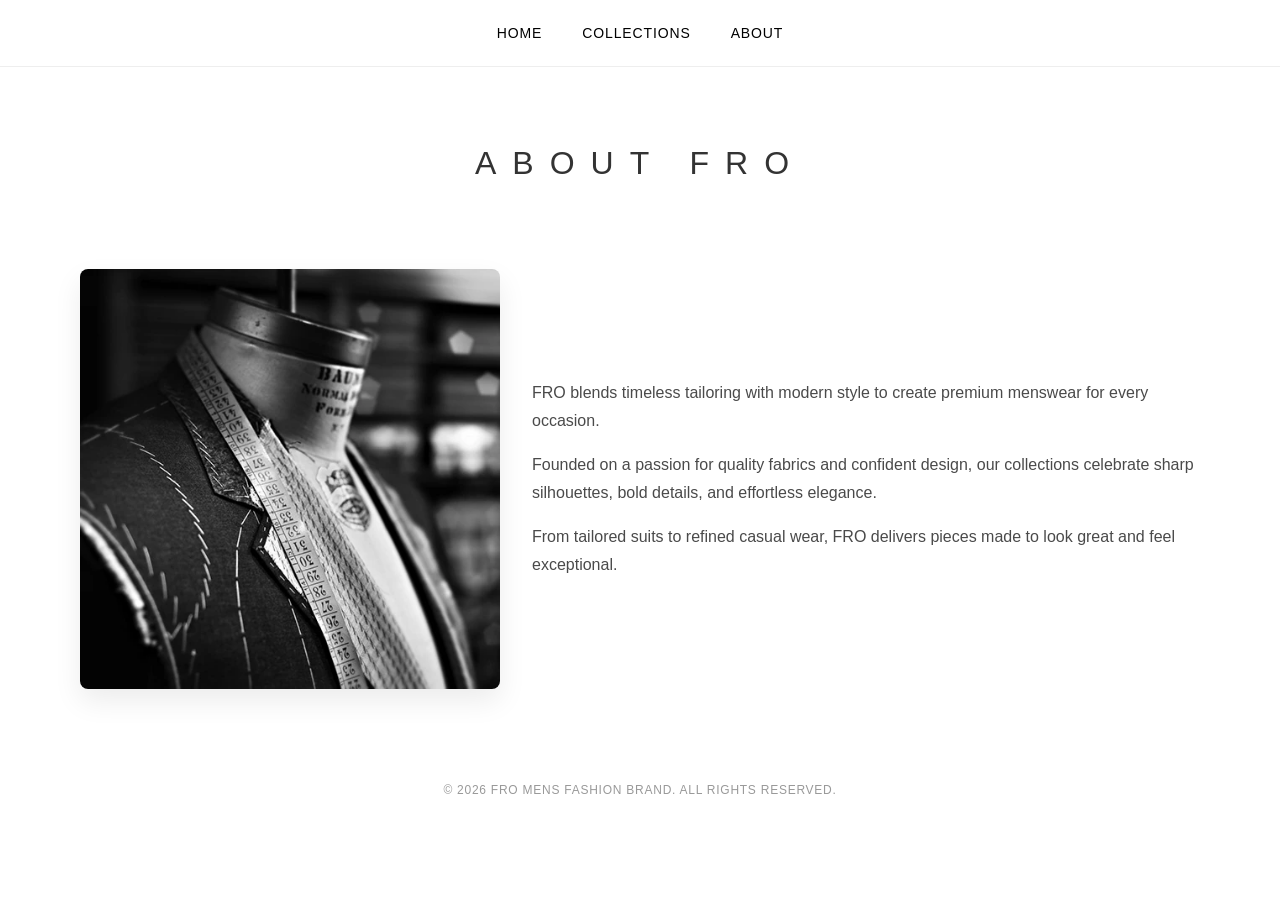
==== about.html @ a4d57778 "Initial commit of fashion website" ====
<!DOCTYPE html>
<html lang="en">

<head>
    <meta charset="UTF-8">
    <meta name="viewport" content="width=device-width, initial-scale=1.0">
    <title>About Us | FRO</title>
    <link rel="stylesheet" href="styles.css">
</head>

<body>

    <header>
        <nav>
            <ul>
                <li><a href="index.html">Home</a></li>
                <li><a href="collections.html">Collections</a></li>
                <li><a href="about.html">About</a></li>
            </ul>
        </nav>
    </header>

    <main>
        <h1>ABOUT FRO</h1>
        <div class="about-content">
            <img src="Images/Suit-Alterations-Tailor.jpg" alt="FRO fashion collection" class="about-image">
            <div class="about-text">
                <p>FRO blends timeless tailoring with modern style to create premium menswear for every occasion.</p>
                <p>Founded on a passion for quality fabrics and confident design, our collections celebrate sharp
                    silhouettes, bold details, and effortless elegance.</p>
                <p>From tailored suits to refined casual wear, FRO delivers pieces made to look great and feel
                    exceptional.</p>
            </div>
        </div>
    </main>

    <footer>
        <p>&copy; 2026 FRO MENS FASHION BRAND. ALL RIGHTS RESERVED.</p>
    </footer>

</body>

</html>
---- styles.css ----
body {
    margin: 0;
    padding: 0;
    font-family: 'Helvetica Neue', Helvetica, Arial, sans-serif;
    color: #333;
    line-height: 1.6;
    font-size: 1em;
}

header {
    padding: 1.25em 0;
    border-bottom: 0.0625em solid #eee;
}

nav ul {
    display: flex;
    justify-content: center;
    list-style: none;
    padding: 0;
    margin: 0;
}

nav ul li {
    margin: 0 1.25em;
}

nav ul li a {
    text-decoration: none;
    color: #000;
    font-weight: 500;
    letter-spacing: 0.0625em;
    text-transform: uppercase;
    font-size: 0.875em;
}

main {
    text-align: center;
    padding: 3.125em 5%;
    max-width: 1200px;
    margin: 0 auto;
}

h1 {
    font-weight: 300;
    letter-spacing: 0.5em;
    margin-bottom: 2.5em;
    text-transform: uppercase;
}

.product-image {
    width: 100%;
    max-width: 800px;
    height: auto;
    margin-bottom: 1.25em;
}

.page-title {
    text-align: center;
    margin-top: 3.125em;
    letter-spacing: 0.25em;
}

.collections-container {
    display: flex;
    justify-content: center;
    gap: 1.875em;
    padding: 2.5em 0;
    flex-wrap: wrap;
}

.collection-card {
    flex: 1;
    min-width: 18.75em;
    max-width: 25em;
    text-align: center;
    margin-bottom: 1.875em;
}

.collection-img {
    width: 100%;
    height: 31.25em;
    object-fit: cover;
    background-color: #f9f9f9;
    border: 0.0625em solid #f0f0f0;
    margin-bottom: 0.9375em;
}

.collection-card h2 {
    font-size: 1.125em;
    letter-spacing: 0.125em;
    margin-bottom: 0.625em;
}

.collection-card p {
    font-size: 0.875em;
    color: #666;
}

footer {
    text-align: center;
    padding: 2.5em 0;
    font-size: 0.75em;
    color: #999;
    letter-spacing: 0.0625em;
}

@media (max-width: 768px) {
    nav ul {
        flex-direction: column;
        gap: 10px;
    }

    .about-content {
        flex-direction: column;
    }
}

@media (max-width: 480px) {
    h1 {
        font-size: 1.2em;
        letter-spacing: 0.2em;
    }

    .about-content {
        padding: 0;
    }

    .collection-img {
        height: auto;
        aspect-ratio: 1/1;
    }
}

.about-content {
    display: flex;
    align-items: center;
    justify-content: center;
    gap: 2em;
    margin-top: 2em;
    padding: 0 1em;
}

.about-image {
    width: 100%;
    max-width: 420px;
    height: auto;
    border-radius: 0.5em;
    box-shadow: 0 0.75em 1.75em rgba(0, 0, 0, 0.08);
}

.about-text {
    max-width: 700px;
    text-align: left;
}

.about-text p {
    margin-bottom: 1em;
    color: #4a4a4a;
    font-size: 1rem;
    line-height: 1.75;
}
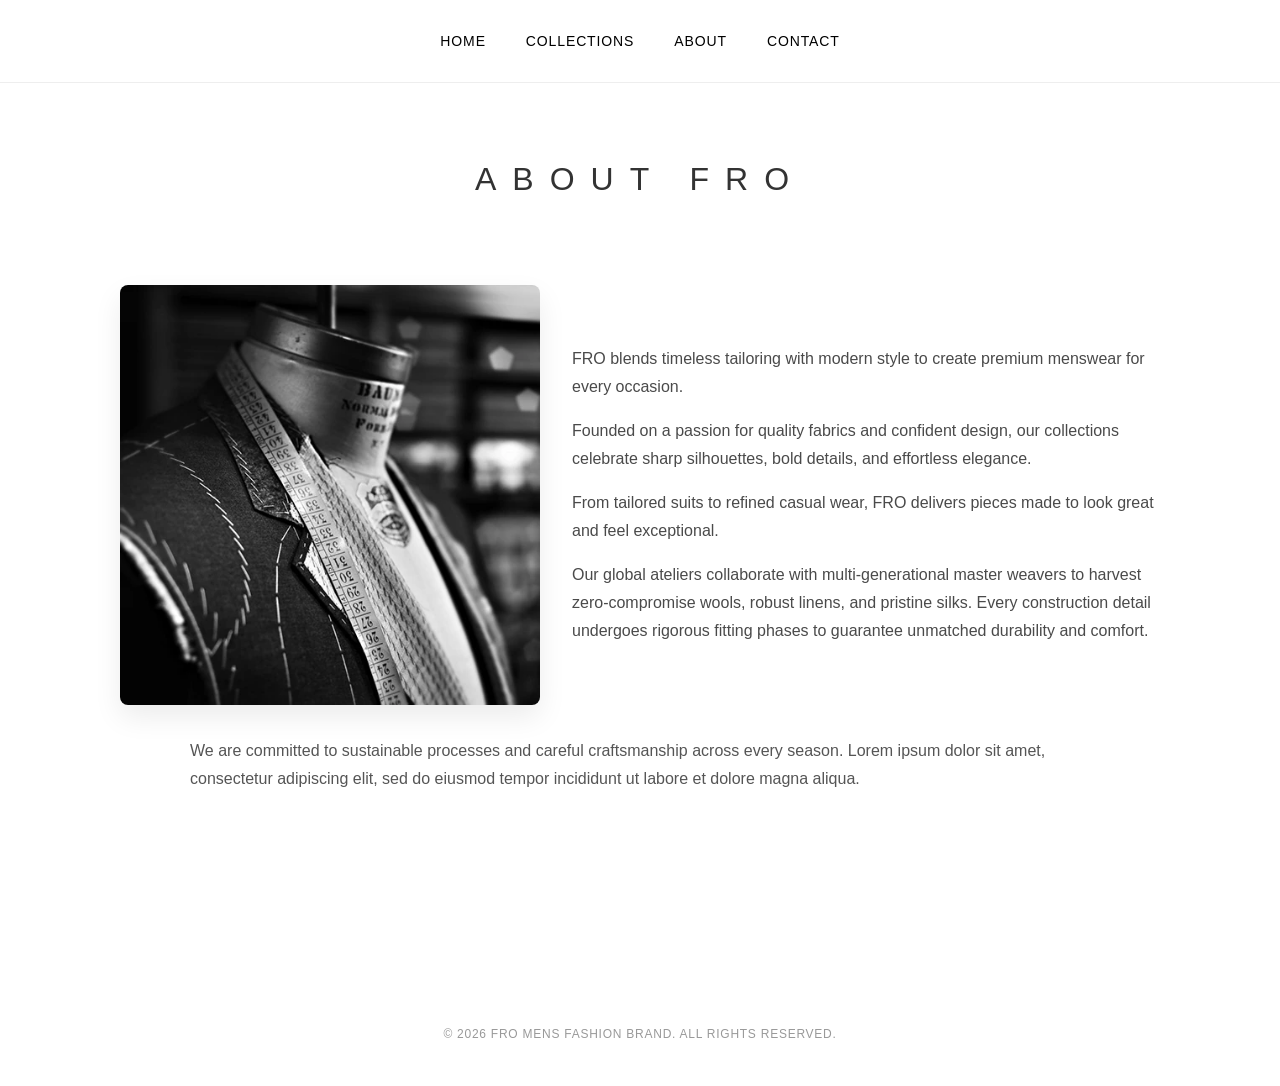
==== commit 933b5380: "Add contact page, responsive navigation updates, and improved page layout content" ====
--- a/about.html
+++ b/about.html
@@ -16,12 +16,14 @@
                 <li><a href="index.html">Home</a></li>
                 <li><a href="collections.html">Collections</a></li>
                 <li><a href="about.html">About</a></li>
+                <li><a href="contact.html">Contact</a></li>
             </ul>
         </nav>
     </header>
 
     <main>
         <h1>ABOUT FRO</h1>
+        <!-- About page uses a two-column flex layout that stacks on smaller screens -->
         <div class="about-content">
             <img src="Images/Suit-Alterations-Tailor.jpg" alt="FRO fashion collection" class="about-image">
             <div class="about-text">
@@ -30,8 +32,17 @@
                     silhouettes, bold details, and effortless elegance.</p>
                 <p>From tailored suits to refined casual wear, FRO delivers pieces made to look great and feel
                     exceptional.</p>
+                <p>Our global ateliers collaborate with multi-generational master weavers to harvest zero-compromise
+                    wools, robust linens, and pristine silks. Every construction detail undergoes rigorous fitting
+                    phases to guarantee unmatched durability and comfort.</p>
             </div>
         </div>
+
+        <section class="brand-story">
+            <p>We are committed to sustainable processes and careful craftsmanship across every season. Lorem ipsum
+                dolor sit amet, consectetur adipiscing elit, sed do eiusmod tempor incididunt ut labore et dolore magna
+                aliqua.</p>
+        </section>
     </main>
 
     <footer>
--- a/styles.css
+++ b/styles.css
@@ -1,6 +1,15 @@
+*,
+*::before,
+*::after {
+    box-sizing: border-box;
+}
+
 body {
     margin: 0;
     padding: 0;
+    min-height: 100vh;
+    display: flex;
+    flex-direction: column;
     font-family: 'Helvetica Neue', Helvetica, Arial, sans-serif;
     color: #333;
     line-height: 1.6;
@@ -14,6 +23,7 @@
 
 nav ul {
     display: flex;
+    flex-wrap: wrap;
     justify-content: center;
     list-style: none;
     padding: 0;
@@ -21,7 +31,7 @@
 }
 
 nav ul li {
-    margin: 0 1.25em;
+    margin: 0.5em 1.25em;
 }
 
 nav ul li a {
@@ -34,6 +44,8 @@
 }
 
 main {
+    flex: 1;
+    min-height: 100vh;
     text-align: center;
     padding: 3.125em 5%;
     max-width: 1200px;
@@ -60,18 +72,70 @@
     letter-spacing: 0.25em;
 }
 
-.collections-container {
+.page-copy {
+    max-width: 780px;
+    margin: 0.75em auto 2em;
+    color: #555;
+    line-height: 1.7;
+}
+
+.feature-highlight,
+.brand-story {
+    max-width: 900px;
+    margin: 2em auto;
+    color: #555;
+    line-height: 1.75;
+    font-size: 1rem;
+    text-align: left;
+}
+
+/* ==========================================================================
+   Editorial Component (Flexbox Container 2)
+   ========================================================================== */
+.editorial-container {
     display: flex;
-    justify-content: center;
+    justify-content: space-between;
+    gap: 2em;
+    margin-top: 4em;
+    padding: 2em;
+    background-color: #fcfcfc;
+    border-top: 1px solid #f0f0f0;
+}
+
+.editorial-card {
+    flex: 1;
+    text-align: left;
+}
+
+/* New image rules to keep the newly added editorial layout clean */
+.editorial-image {
+    width: 100%;
+    height: 250px;
+    object-fit: cover;
+    border-radius: 0.25em;
+    margin-bottom: 1em;
+}
+
+.editorial-card h3 {
+    text-transform: uppercase;
+    letter-spacing: 0.15em;
+    font-size: 1rem;
+    font-weight: 400;
+    margin-top: 0.5em;
+}
+
+/* ==========================================================================
+   Collections Grid Structure (CSS Grid Component)
+   ========================================================================== */
+.collections-grid-container {
+    display: grid;
+    grid-template-columns: repeat(auto-fit, minmax(280px, 1fr));
     gap: 1.875em;
     padding: 2.5em 0;
-    flex-wrap: wrap;
+    width: 100%;
 }
 
 .collection-card {
-    flex: 1;
-    min-width: 18.75em;
-    max-width: 25em;
     text-align: center;
     margin-bottom: 1.875em;
 }
@@ -96,41 +160,9 @@
     color: #666;
 }
 
-footer {
-    text-align: center;
-    padding: 2.5em 0;
-    font-size: 0.75em;
-    color: #999;
-    letter-spacing: 0.0625em;
-}
-
-@media (max-width: 768px) {
-    nav ul {
-        flex-direction: column;
-        gap: 10px;
-    }
-
-    .about-content {
-        flex-direction: column;
-    }
-}
-
-@media (max-width: 480px) {
-    h1 {
-        font-size: 1.2em;
-        letter-spacing: 0.2em;
-    }
-
-    .about-content {
-        padding: 0;
-    }
-
-    .collection-img {
-        height: auto;
-        aspect-ratio: 1/1;
-    }
-}
-
+/* ==========================================================================
+   About Page Layout Elements
+   ========================================================================== */
 .about-content {
     display: flex;
     align-items: center;
@@ -159,3 +191,174 @@
     font-size: 1rem;
     line-height: 1.75;
 }
+
+/* ==========================================================================
+   Contact Page Layout
+   ========================================================================== */
+.contact-grid {
+    display: grid;
+    grid-template-columns: 1fr 1fr;
+    gap: 2rem;
+    max-width: 1100px;
+    margin: 2em auto;
+    text-align: left;
+}
+
+.contact-details,
+.contact-form {
+    background-color: #fafafa;
+    padding: 2em;
+    border: 1px solid #ececec;
+    border-radius: 0.5em;
+}
+
+.contact-details h2,
+.contact-form h2 {
+    margin-top: 0;
+    letter-spacing: 0.1em;
+    text-transform: uppercase;
+}
+
+.contact-details p,
+.contact-form label,
+.contact-form input,
+.contact-form textarea {
+    font-size: 0.95rem;
+    color: #444;
+}
+
+.contact-form form {
+    display: grid;
+    gap: 1rem;
+}
+
+.contact-form input,
+.contact-form textarea {
+    width: 100%;
+    padding: 0.9em 1em;
+    border: 1px solid #d8d8d8;
+    border-radius: 0.35em;
+    font-family: inherit;
+}
+
+.contact-form button {
+    width: fit-content;
+    padding: 0.9em 1.5em;
+    border: none;
+    border-radius: 0.35em;
+    background-color: #000;
+    color: #fff;
+    cursor: pointer;
+    text-transform: uppercase;
+    letter-spacing: 0.1em;
+}
+
+.contact-form button:hover {
+    background-color: #222;
+}
+
+/* ==========================================================================
+   Footer Component
+   ========================================================================== */
+footer {
+    text-align: center;
+    padding: 2.5em 0;
+    font-size: 0.75em;
+    color: #999;
+    letter-spacing: 0.0625em;
+}
+
+/* ==========================================================================
+   Responsive Breakpoints & Media Queries
+   ========================================================================== */
+@media (max-width: 992px) {
+    nav ul li {
+        margin: 0 0.75em;
+    }
+
+    .editorial-container {
+        gap: 1em;
+        padding: 1.5em;
+    }
+}
+
+@media (max-width: 768px) {
+    nav ul {
+        flex-direction: column;
+        gap: 10px;
+    }
+
+    .about-content {
+        flex-direction: column;
+    }
+
+    .editorial-container {
+        flex-direction: column;
+        gap: 2em;
+    }
+
+    .contact-grid {
+        grid-template-columns: 1fr;
+    }
+}
+
+@media (max-width: 480px) {
+    h1 {
+        font-size: 1.2em;
+        letter-spacing: 0.2em;
+    }
+
+    .about-content {
+        padding: 0;
+    }
+
+    .collection-img {
+        height: auto;
+        aspect-ratio: 1/1;
+    }
+
+    nav ul li a {
+        font-size: 0.75em;
+        letter-spacing: 0.031em;
+    }
+
+    nav ul li {
+        margin: 0.4em 0.75em;
+    }
+
+    /* Adjusts editorial image dimensions on narrow mobile widths */
+    .editorial-image {
+        height: 120px;
+    }
+}
+
+@media (max-width: 360px) {
+    main {
+        padding: 2em 3%;
+    }
+
+    h1 {
+        font-size: 1.1em;
+        letter-spacing: 0.16em;
+        margin-bottom: 1.75em;
+    }
+
+    .page-copy,
+    .feature-highlight,
+    .brand-story {
+        margin: 1.25em auto;
+        font-size: 0.95rem;
+    }
+
+    nav ul li {
+        margin: 0.35em 0.5em;
+    }
+
+    nav ul li a {
+        font-size: 0.7em;
+    }
+
+    .editorial-image {
+        height: 100px;
+    }
+}
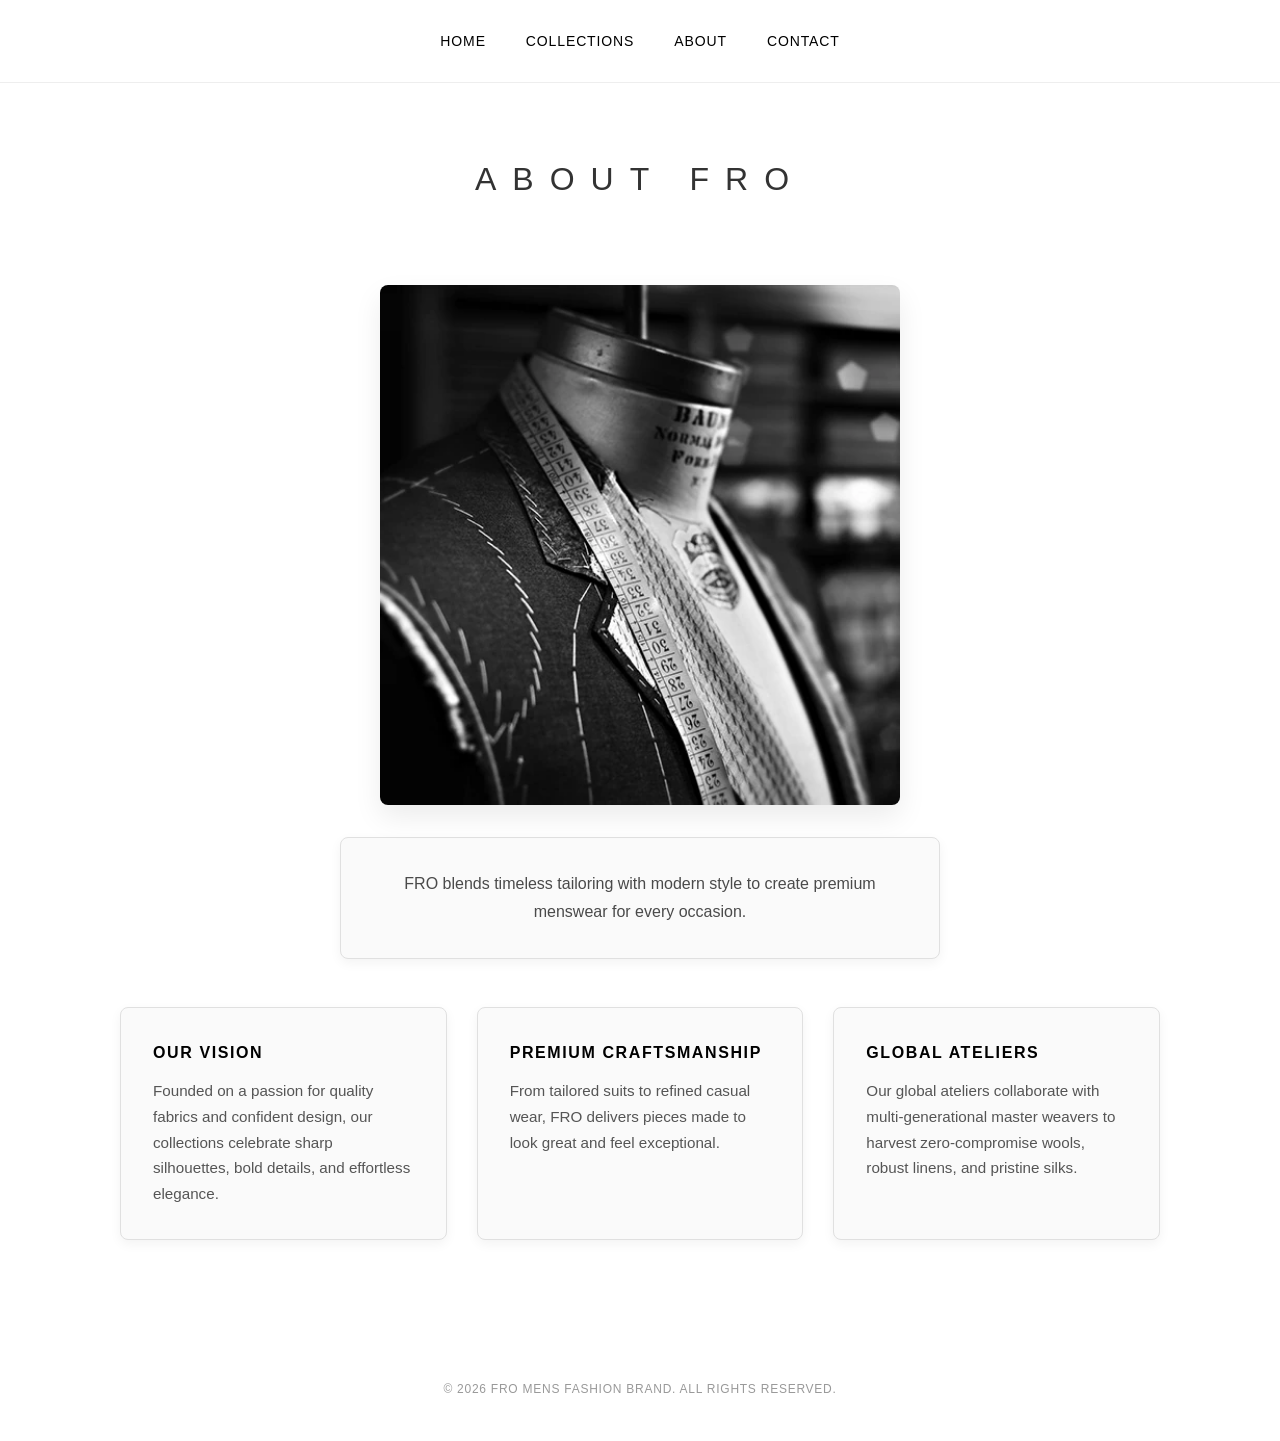
==== commit 619e88c1: "Update About, Collections, and Contact page styling" ====
--- a/about.html
+++ b/about.html
@@ -23,25 +23,30 @@
 
     <main>
         <h1>ABOUT FRO</h1>
-        <!-- About page uses a two-column flex layout that stacks on smaller screens -->
+        <!-- About page uses centered image with text card below -->
         <div class="about-content">
             <img src="Images/Suit-Alterations-Tailor.jpg" alt="FRO fashion collection" class="about-image">
-            <div class="about-text">
-                <p>FRO blends timeless tailoring with modern style to create premium menswear for every occasion.</p>
+        </div>
+        <div class="about-text">
+            <p>FRO blends timeless tailoring with modern style to create premium menswear for every occasion.</p>
+        </div>
+
+        <section class="about-cards-grid">
+            <div class="about-card">
+                <h3>Our Vision</h3>
                 <p>Founded on a passion for quality fabrics and confident design, our collections celebrate sharp
                     silhouettes, bold details, and effortless elegance.</p>
+            </div>
+            <div class="about-card">
+                <h3>Premium Craftsmanship</h3>
                 <p>From tailored suits to refined casual wear, FRO delivers pieces made to look great and feel
                     exceptional.</p>
+            </div>
+            <div class="about-card">
+                <h3>Global Ateliers</h3>
                 <p>Our global ateliers collaborate with multi-generational master weavers to harvest zero-compromise
-                    wools, robust linens, and pristine silks. Every construction detail undergoes rigorous fitting
-                    phases to guarantee unmatched durability and comfort.</p>
+                    wools, robust linens, and pristine silks.</p>
             </div>
-        </div>
-
-        <section class="brand-story">
-            <p>We are committed to sustainable processes and careful craftsmanship across every season. Lorem ipsum
-                dolor sit amet, consectetur adipiscing elit, sed do eiusmod tempor incididunt ut labore et dolore magna
-                aliqua.</p>
         </section>
     </main>
 
--- a/styles.css
+++ b/styles.css
@@ -165,31 +165,76 @@
    ========================================================================== */
 .about-content {
     display: flex;
-    align-items: center;
     justify-content: center;
-    gap: 2em;
     margin-top: 2em;
     padding: 0 1em;
 }
 
 .about-image {
-    width: 100%;
-    max-width: 420px;
+    width: 50%;
+    max-width: 600px;
     height: auto;
     border-radius: 0.5em;
     box-shadow: 0 0.75em 1.75em rgba(0, 0, 0, 0.08);
 }
 
 .about-text {
-    max-width: 700px;
-    text-align: left;
+    max-width: 600px;
+    text-align: center;
+    margin: 2em auto;
+    background-color: #fafafa;
+    padding: 2em;
+    border: 1px solid #e0e0e0;
+    border-radius: 0.5em;
+    box-shadow: 0 0.25em 0.75em rgba(0, 0, 0, 0.05);
 }
 
 .about-text p {
-    margin-bottom: 1em;
+    margin: 0;
     color: #4a4a4a;
     font-size: 1rem;
     line-height: 1.75;
+}
+
+/* About Cards Grid */
+.about-cards-grid {
+    display: grid;
+    grid-template-columns: repeat(auto-fit, minmax(250px, 1fr));
+    gap: 1.875em;
+    max-width: 1100px;
+    margin: 3em auto;
+    padding: 0 1em;
+}
+
+.about-card {
+    background-color: #fafafa;
+    padding: 2em;
+    border: 1px solid #e0e0e0;
+    border-radius: 0.5em;
+    box-shadow: 0 0.25em 0.75em rgba(0, 0, 0, 0.05);
+    text-align: left;
+    transition: box-shadow 0.3s ease;
+}
+
+.about-card:hover {
+    box-shadow: 0 0.5em 1.25em rgba(0, 0, 0, 0.1);
+}
+
+.about-card h3 {
+    text-transform: uppercase;
+    letter-spacing: 0.1em;
+    font-size: 1rem;
+    font-weight: 600;
+    margin-top: 0;
+    margin-bottom: 0.75em;
+    color: #000;
+}
+
+.about-card p {
+    color: #555;
+    font-size: 0.95rem;
+    line-height: 1.7;
+    margin: 0;
 }
 
 /* ==========================================================================
@@ -208,8 +253,9 @@
 .contact-form {
     background-color: #fafafa;
     padding: 2em;
-    border: 1px solid #ececec;
+    border: 2px solid #000;
     border-radius: 0.5em;
+    box-shadow: 0 0.75em 2em rgba(0, 0, 0, 0.15);
 }
 
 .contact-details h2,
@@ -257,6 +303,56 @@
     background-color: #222;
 }
 
+/* Contact Page Styling */
+.contact-page {
+    background-color: #000;
+    color: #fff;
+}
+
+.contact-page h1 {
+    color: #fff;
+}
+
+.contact-page .page-copy {
+    color: #ddd;
+}
+
+.contact-page .contact-details,
+.contact-page .contact-form {
+    background-color: #111;
+    border-color: #333;
+}
+
+.contact-page .contact-details h2,
+.contact-page .contact-form h2 {
+    color: #fff;
+}
+
+.contact-page .contact-details p,
+.contact-page .contact-form label {
+    color: #ddd;
+}
+
+.contact-page .contact-form input,
+.contact-page .contact-form textarea {
+    background-color: #222;
+    border-color: #444;
+    color: #fff;
+}
+
+.contact-page .contact-form input::placeholder,
+.contact-page .contact-form textarea::placeholder {
+    color: #999;
+}
+
+.contact-page a {
+    color: #66b3ff;
+}
+
+.contact-page a:hover {
+    color: #99ccff;
+}
+
 /* ==========================================================================
    Footer Component
    ========================================================================== */
@@ -268,6 +364,19 @@
     letter-spacing: 0.0625em;
 }
 
+.contact-page~footer {
+    background-color: #000;
+    color: #bbb;
+}
+
+.contact-page~footer a {
+    color: #66b3ff;
+}
+
+.contact-page~footer a:hover {
+    color: #99ccff;
+}
+
 /* ==========================================================================
    Responsive Breakpoints & Media Queries
    ========================================================================== */
@@ -290,6 +399,11 @@
 
     .about-content {
         flex-direction: column;
+    }
+
+    .about-cards-grid {
+        grid-template-columns: 1fr;
+        gap: 1.5em;
     }
 
     .editorial-container {
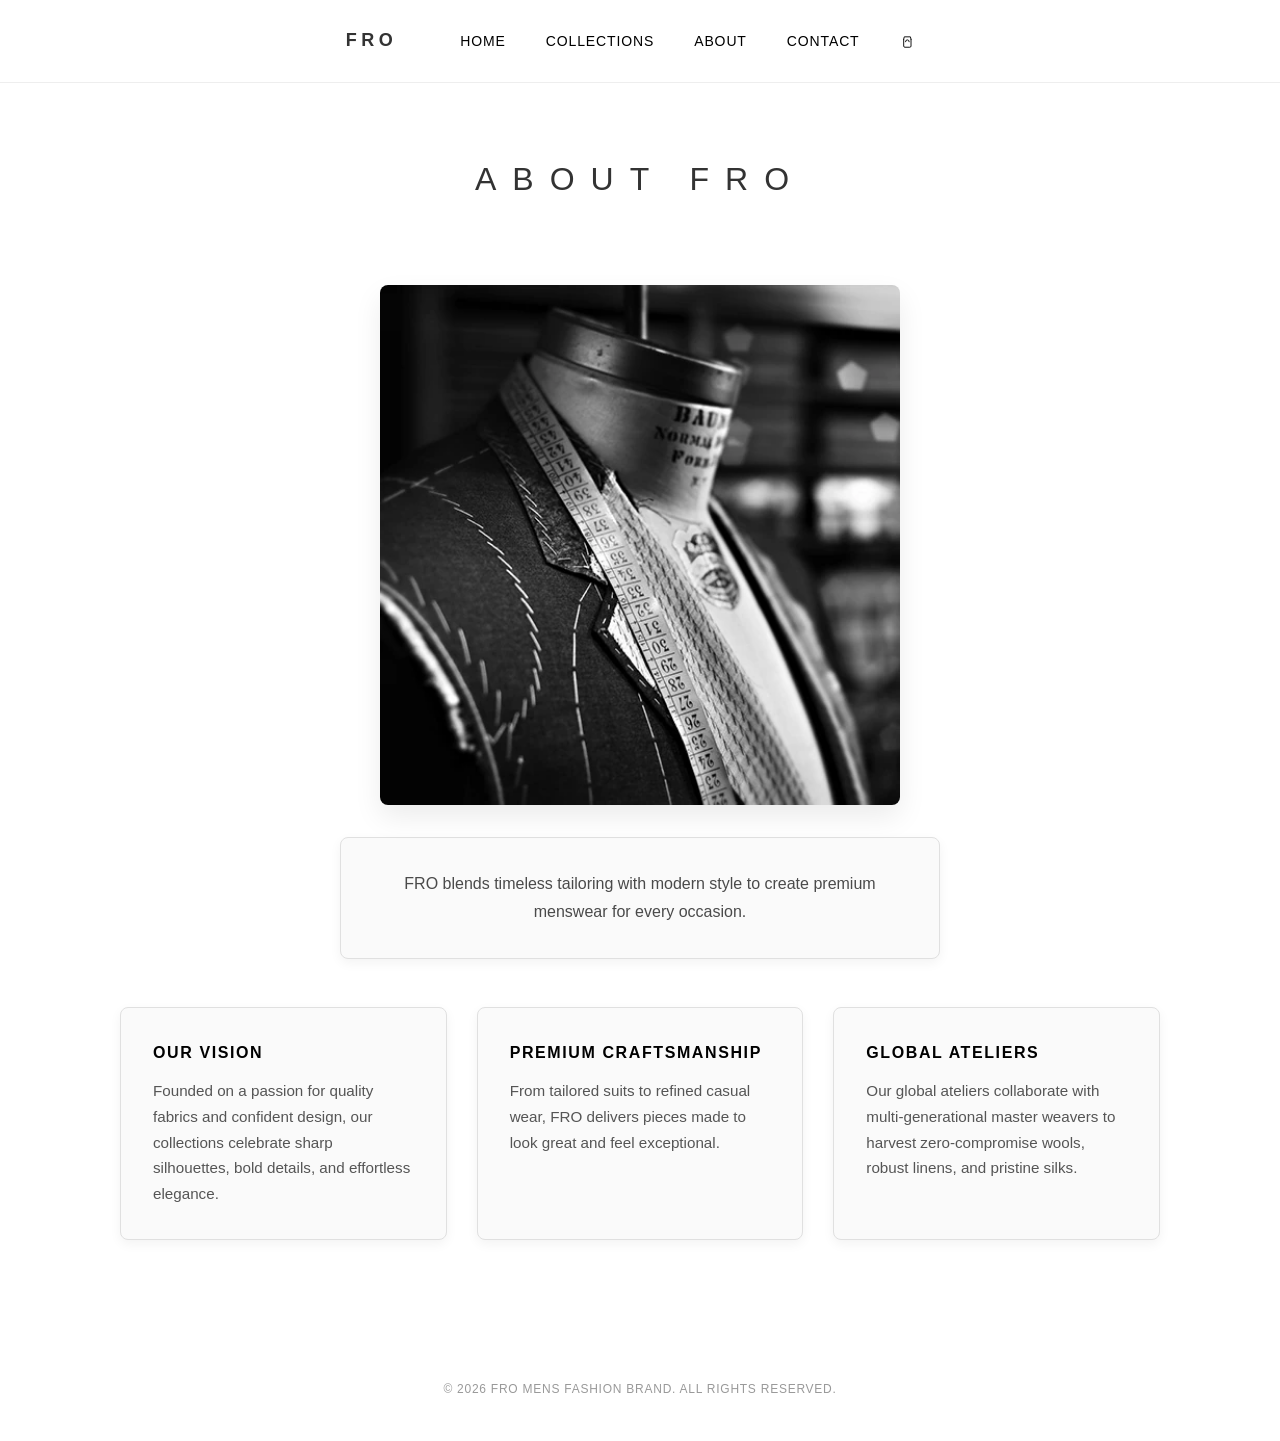
==== commit ec18e56d: "FINAL EDITS" ====
--- a/about.html
+++ b/about.html
@@ -12,11 +12,23 @@
 
     <header>
         <nav>
+            <div class="logo">FRO</div>
             <ul>
                 <li><a href="index.html">Home</a></li>
                 <li><a href="collections.html">Collections</a></li>
                 <li><a href="about.html">About</a></li>
                 <li><a href="contact.html">Contact</a></li>
+                <li>
+                    <a href__="cart.html" class="cart-link" aria-label="Cart">
+                        <svg class="cart-icon" viewBox="0 0 24 24" fill="none" stroke="currentColor" stroke-width="1.5"
+                            stroke-linecap="round" stroke-linejoin="round" aria-hidden="true">
+                            <path d="M6 7v11a2 2 0 0 0 2 2h8a2 2 0 0 0 2-2V7" />
+                            <path d="M6 7l1-4h10l1 4" />
+                            <path d="M9 11a3 3 0 0 1 6 0" />
+                        </svg>
+                        <span class="sr-only">Cart</span>
+                    </a>
+                </li>
             </ul>
         </nav>
     </header>
--- a/styles.css
+++ b/styles.css
@@ -10,7 +10,10 @@
     min-height: 100vh;
     display: flex;
     flex-direction: column;
-    font-family: 'Helvetica Neue', Helvetica, Arial, sans-serif;
+    font-family: "Montserrat", sans-serif;
+    font-optical-sizing: auto;
+    font-weight: 400;
+    font-style: normal;
     color: #333;
     line-height: 1.6;
     font-size: 1em;
@@ -19,6 +22,33 @@
 header {
     padding: 1.25em 0;
     border-bottom: 0.0625em solid #eee;
+}
+
+.logo-container {
+    text-align: center;
+    margin-bottom: 1em;
+}
+
+.brand-logo {
+    font-size: 2.5rem;
+    font-weight: 700;
+    letter-spacing: 0.25em;
+    text-decoration: none;
+    color: #000;
+    text-transform: uppercase;
+}
+
+.brand-logo-img {
+    height: 50px;
+    width: auto;
+}
+
+/* Make header contents align (logo + nav) */
+nav {
+    display: flex;
+    align-items: center;
+    justify-content: center;
+    gap: 1rem;
 }
 
 nav ul {
@@ -41,6 +71,64 @@
     letter-spacing: 0.0625em;
     text-transform: uppercase;
     font-size: 0.875em;
+}
+
+/* If you include a font-awesome icon for cart, style it */
+nav ul li a i {
+    font-size: 1.2rem;
+    transition: color 0.3s ease;
+}
+
+nav ul li a i:hover {
+    color: #666;
+}
+
+/* Nav hover: subtle background + inverted text for emphasis */
+nav ul li a:hover,
+nav ul li a:focus {
+    background-color: #000;
+    color: #fff;
+    padding: 0.35em 0.6em;
+    border-radius: 0.25em;
+}
+
+/* Logo in header */
+.logo {
+    font-weight: 700;
+    font-size: 1.125em;
+    letter-spacing: 0.25em;
+    text-transform: uppercase;
+    margin-right: 1.5em;
+}
+
+/* Cart icon sizing and accessible hidden text */
+.cart-icon {
+    width: 1.05em;
+    height: 1.05em;
+    display: inline-block;
+    vertical-align: middle;
+}
+
+.sr-only {
+    position: absolute !important;
+    width: 1px;
+    height: 1px;
+    padding: 0;
+    margin: -1px;
+    overflow: hidden;
+    clip: rect(0, 0, 0, 0);
+    white-space: nowrap;
+    border: 0;
+}
+
+/* Image hover: thin border and slight lift for interactivity */
+.product-image:hover,
+.editorial-image:hover,
+.collection-img:hover,
+.about-image:hover {
+    border: 0.0625em solid rgba(0, 0, 0, 0.9);
+    transform: translateY(-4px);
+    transition: transform 150ms ease, border 150ms ease;
 }
 
 main {
@@ -89,9 +177,43 @@
     text-align: left;
 }
 
-/* ==========================================================================
-   Editorial Component (Flexbox Container 2)
-   ========================================================================== */
+.sizing-guide-section {
+    max-width: 800px;
+    margin: 4em auto;
+}
+
+.sizing-guide-section h2 {
+    font-weight: 300;
+    letter-spacing: 0.25em;
+    text-transform: uppercase;
+    margin-bottom: 1.5em;
+}
+
+.sizing-table {
+    width: 100%;
+    border-collapse: collapse;
+    margin: 0 auto;
+    text-align: center;
+}
+
+.sizing-table th,
+.sizing-table td {
+    padding: 1.2em 1em;
+    border-bottom: 1px solid #eee;
+}
+
+.sizing-table th {
+    font-weight: 600;
+    text-transform: uppercase;
+    letter-spacing: 0.1em;
+    background-color: #fafafa;
+    color: #000;
+}
+
+.sizing-table tr:hover {
+    background-color: #fcfcfc;
+}
+
 .editorial-container {
     display: flex;
     justify-content: space-between;
@@ -107,7 +229,6 @@
     text-align: left;
 }
 
-/* New image rules to keep the newly added editorial layout clean */
 .editorial-image {
     width: 100%;
     height: 250px;
@@ -124,9 +245,6 @@
     margin-top: 0.5em;
 }
 
-/* ==========================================================================
-   Collections Grid Structure (CSS Grid Component)
-   ========================================================================== */
 .collections-grid-container {
     display: grid;
     grid-template-columns: repeat(auto-fit, minmax(280px, 1fr));
@@ -160,9 +278,6 @@
     color: #666;
 }
 
-/* ==========================================================================
-   About Page Layout Elements
-   ========================================================================== */
 .about-content {
     display: flex;
     justify-content: center;
@@ -196,7 +311,6 @@
     line-height: 1.75;
 }
 
-/* About Cards Grid */
 .about-cards-grid {
     display: grid;
     grid-template-columns: repeat(auto-fit, minmax(250px, 1fr));
@@ -237,9 +351,6 @@
     margin: 0;
 }
 
-/* ==========================================================================
-   Contact Page Layout
-   ========================================================================== */
 .contact-grid {
     display: grid;
     grid-template-columns: 1fr 1fr;
@@ -303,7 +414,6 @@
     background-color: #222;
 }
 
-/* Contact Page Styling */
 .contact-page {
     background-color: #000;
     color: #fff;
@@ -353,9 +463,6 @@
     color: #99ccff;
 }
 
-/* ==========================================================================
-   Footer Component
-   ========================================================================== */
 footer {
     text-align: center;
     padding: 2.5em 0;
@@ -377,9 +484,6 @@
     color: #99ccff;
 }
 
-/* ==========================================================================
-   Responsive Breakpoints & Media Queries
-   ========================================================================== */
 @media (max-width: 992px) {
     nav ul li {
         margin: 0 0.75em;
@@ -395,6 +499,7 @@
     nav ul {
         flex-direction: column;
         gap: 10px;
+        align-items: center;
     }
 
     .about-content {
@@ -413,6 +518,10 @@
 
     .contact-grid {
         grid-template-columns: 1fr;
+    }
+
+    .sizing-guide-section {
+        overflow-x: auto;
     }
 }
 
@@ -440,7 +549,6 @@
         margin: 0.4em 0.75em;
     }
 
-    /* Adjusts editorial image dimensions on narrow mobile widths */
     .editorial-image {
         height: 120px;
     }
